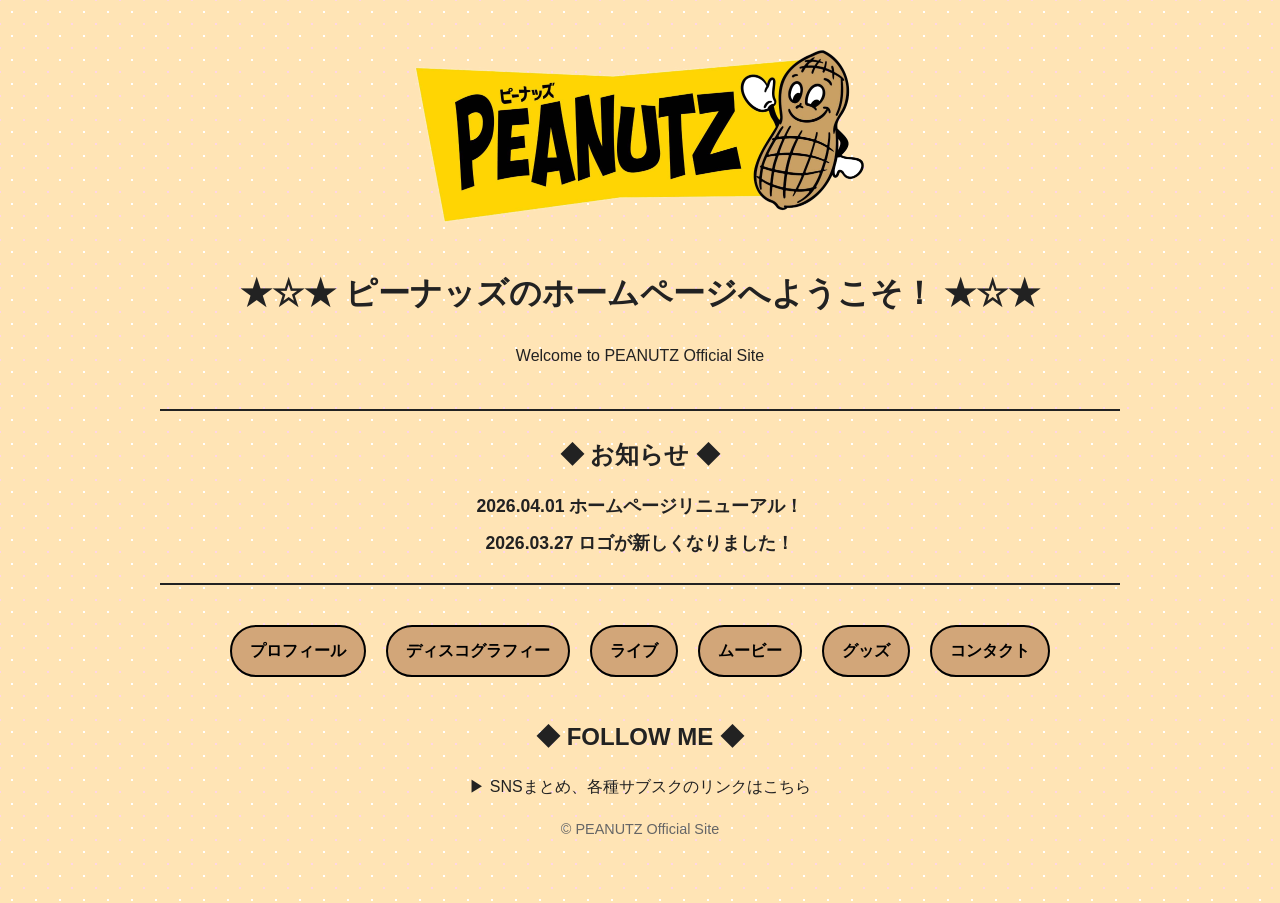
==== index.html @ c2abbd54 "微修正" ====
<!DOCTYPE html>
<html lang="ja">

<head>
  <meta charset="UTF-8">
  <meta name="viewport" content="width=1100">
  <meta name="google-site-verification" content="HDPsCNCHBe6QCQobFseq0gAJ0mNy3fwJP21cD7uNkyo">
  <title>ピーナッズオフィシャルサイト</title>
  <link rel="stylesheet" href="style.css">
</head>

<body>
  <div class="container">
    <header class="hero">
      <img src="img/logo_touka.png" alt="ピーナッズ" class="hero-image">
      <h1 class="welcome-text">★☆★ ピーナッズのホームページへようこそ！ ★☆★</h1>
      <p class="sub-title">Welcome to PEANUTZ Official Site</p>
    </header>

    <section class="news">
      <h3 class="section-title">◆ お知らせ ◆</h2>
        <ul class="news-list">
          <li>2026.04.01 ホームページリニューアル！</li>
          <li>2026.03.27 ロゴが新しくなりました！</li>
        </ul>
    </section>

    <nav class="nav">
      <a href="about.html">プロフィール</a>
      <a href="disc.html">ディスコグラフィー</a>
      <a href="live.html">ライブ</a>
      <a href="https://www.youtube.com/channel/UCRAPForsIBq1KLU4hh_5IJQ" target="_blank"
        rel="noopener noreferrer">ムービー</a>
      <a href="goods.html">グッズ</a>
      <a href="mailto:peanutz.official@gmail.com">コンタクト</a>
    </nav>

    <section class="message-box">
      <h2 class="section-title">◆ FOLLOW ME ◆</h2>
      <p>
        <a href="https://lit.link/peanutz" target="_blank" rel="noopener noreferrer">
          ▶ SNSまとめ、各種サブスクのリンクはこちら
        </a>
      </p>
    </section>

    <footer class="footer">
      <p>&copy; PEANUTZ Official Site</p>
    </footer>

  </div>
</body>

</html>
---- style.css ----
* {
  box-sizing: border-box;
}

body {
  margin: 0;
  font-family: "Hiragino Kaku Gothic ProN", "Yu Gothic", "Meiryo", sans-serif;
  /* background: #fffdf8; */
  background: #ffe4b5;
  background-image:
    radial-gradient(#ffffff 1px, transparent 1px),
    radial-gradient(#ffd6e7 1px, transparent 1px);
  background-size: 24px 24px;
  background-position: 0 0, 12px 12px;
  color: #222;
  line-height: 1.7;
}

a {
  color: #222;
  text-decoration: none;
  transition: opacity 0.2s ease;
}

a:hover {
  opacity: 0.7;
}

.container {
  max-width: 1000px;
  margin: 0 auto;
  padding: 32px 20px 48px;
  text-align: center;
}

.hero {
  margin-bottom: 40px;
}

.hero-image {
  width: 100%;
  max-width: 500px;
  height: auto;
  display: block;
  margin: 0 auto 24px;
}

.site-title {
  margin: 0;
  font-size: clamp(2rem, 3vw, 3.5rem);
  font-style: italic;
  font-weight: 700;
  color: #111;
}

.news {
  margin-bottom: 40px;
  padding: 24px;
  border-top: 2px solid #222;
  border-bottom: 2px solid #222;
}

.section-title {
  margin: 0 0 16px;
  font-size: 1.5rem;
}

.news-list {
  list-style: none;
  padding: 0;
  margin: 0;
  font-size: 1.1rem;
  font-weight: 700;
}

.news-list li+li {
  margin-top: 8px;
}

.nav {
  display: flex;
  flex-wrap: wrap;
  justify-content: center;
  gap: 12px 20px;
  margin-bottom: 40px;
}

.nav a {
  display: inline-block;
  padding: 10px 18px;
  border-radius: 999px;
  background: #d2a679;
  color: #000;
  border: 2px solid #000;
  font-weight: 700;
}

.footer {
  font-size: 0.9rem;
  color: #666;
}

.profile-box {
  width: 86%;
  margin: 0 auto 30px;
  padding: 20px;
  border: 3px solid #000000;
  background: #fff3d1;
}

.profile-image {
  display: block;
  width: 400px;
  max-width: 100%;
  height: auto;
  margin: 0 auto 20px;
  border: 4px solid #000000;
  background: #ffffff;
}

.profile-text {
  font-size: 18px;
  font-weight: bold;
  line-height: 1.8;
}

.back-home {
  margin: 30px 0;
  text-align: center;
}

.back-home a {
  display: inline-block;
  padding: 8px 16px;
  font-weight: bold;
  border: 2px solid #000000;
  border-radius: 999px;
  background: #fff3d1;
}

.shop-box {
  width: 86%;
  margin: 0 auto 30px;
  padding: 16px;
  border: 3px solid #000000;
  background: #fff3d1;
}

.shop-list a {
  display: inline-block;
  margin: 4px 6px;
}

.shop-list .no-link {
  color: #999999;
  text-decoration: none;
  cursor: default;
}

.shop-list a:not(.no-link):hover {
  color: #ff3300;
  background-color: #ffff99;
}


.disc-box {
  width: 86%;
  margin: 0 auto;
}

.disc-item {
  display: flex;
  gap: 20px;
  align-items: flex-start;
  margin-bottom: 30px;
  padding: 16px;
  border: 3px solid #000000;
  background: #fff3d1;
}

.disc-left {
  width: 250px;
  text-align: center;
  flex-shrink: 0;
}

.disc-left img {
  width: 128px;
  height: 128px;
  border: 3px solid #000000;
  display: block;
  margin: 0 auto 8px;
  background: #fff3d1;;
}

.disc-title {
  font-weight: bold;
  font-size: 16px;
  line-height: 1.5;
}

.disc-right {
  flex: 1;
  text-align: left;
}

.price {
  font-weight: bold;
  font-size: 18px;
  margin: 0 0 10px;
}

.sold {
  color: red;
}

.disc-right ol {
  margin: 0;
  padding-left: 20px;
}

.live-box {
  width: 86%;
  margin: 0 auto;
}

.live-item {
  display: flex;
  gap: 20px;
  align-items: flex-start;
  margin-bottom: 30px;
  padding: 16px;
  border: 3px solid #000000;
  background: #fff3d1;;
}

.live-left {
  width: 250px;
  text-align: center;
  flex-shrink: 0;
}

.live-left img {
  width: 128px;
  height: 128px;
  border: 3px solid #000000;
  display: block;
  margin: 0 auto 8px;
}

.live-title {
  font-weight: bold;
}

.live-right {
  text-align: left;
  flex: 1;
}

.live-right p {
  margin: 4px 0;
}

.live-right ul {
  margin: 10px 0 0;
  padding-left: 20px;
}

.goods-box {
  width: 86%;
  margin: 0 auto;
}

.goods-item {
  display: flex;
  gap: 20px;
  align-items: flex-start;
  margin-bottom: 30px;
  padding: 16px;
  border: 3px solid #000000;
  background: #fff3d1;
}

.goods-left {
  width: 250px;
  text-align: center;
  flex-shrink: 0;
}

.goods-left img {
  width: 128px;
  height: 128px;
  border: 3px solid #000000;
  display: block;
  margin: 0 auto 8px;
  background: #fff3d1;;
}

.goods-title {
  font-weight: bold;
  font-size: 16px;
  line-height: 1.5;
}

.goods-right {
  flex: 1;
  text-align: left;
}

.goods-text {
  margin: 0 0 12px;
}

.goods-right .price {
  margin: 0;
}

.new {
  color: red;
  font-weight: bold;
}

.profile-name {
  margin: 0 0 16px;
  font-size: 26px;
  font-weight: bold;
}


.history-item:last-child {
  border-bottom: none;
}

.history-content p {
  margin: 0 0 6px;
}

.history-content p:last-child {
  margin-bottom: 0;
}

.history-box {
  width: 86%;
  margin: 0 auto 28px;
  padding: 16px 20px;
  border: 3px solid #000000;
  background: #fff3d1;;
  text-align: center;
}

.history-item {
  display: flex;
  gap: 20px;
  align-items: flex-start;
  padding: 14px 0;
  border-bottom: 1px dashed #999999;
  justify-content: center;
}

.history-date {
  width: 130px;
  font-weight: bold;
  color: #ff3399;
  text-align: right;
}

.history-content {
  width: 500px;
  text-align: left;
}
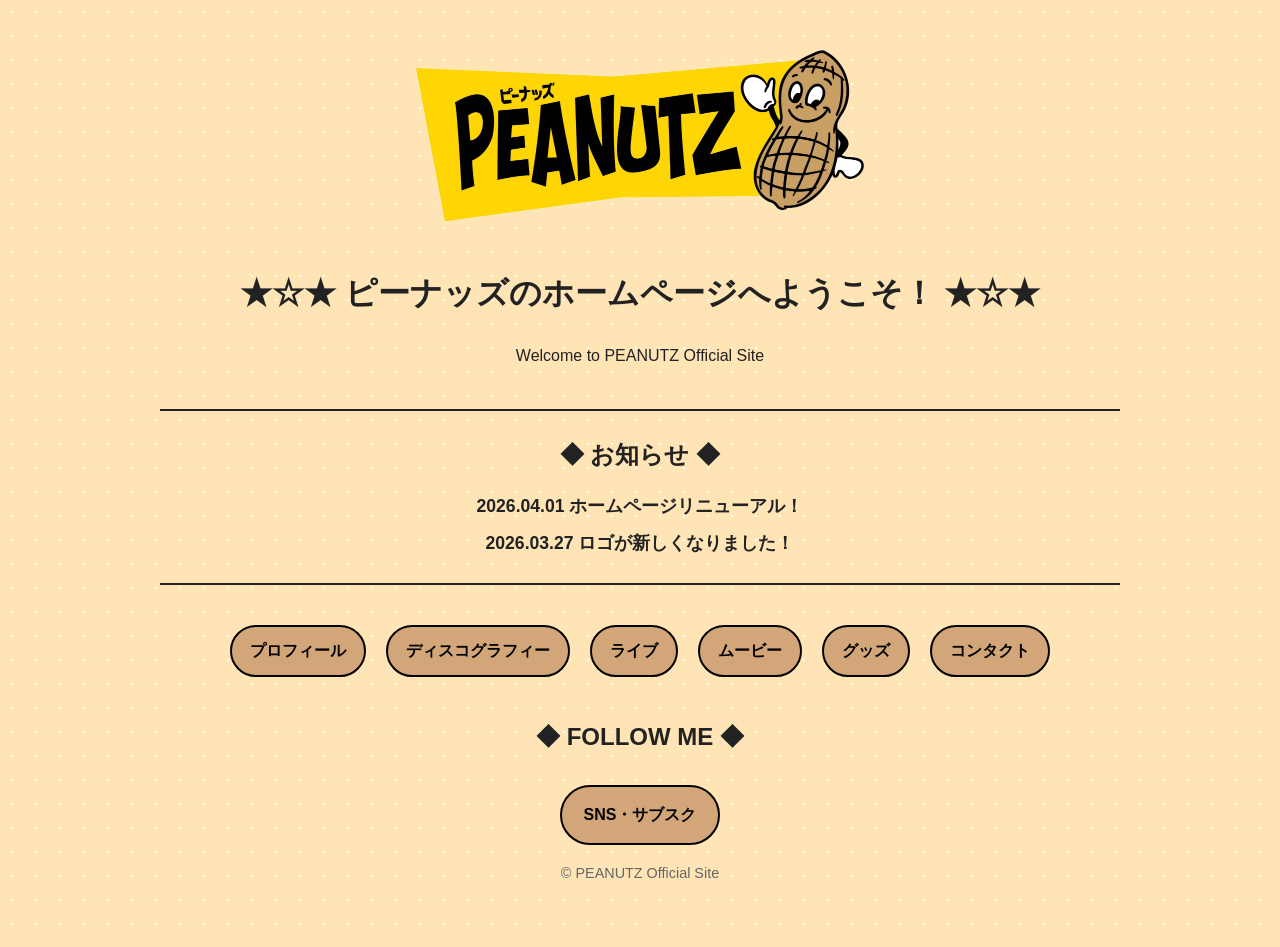
==== commit 005e3680: "サブスクSNSの部分をより分かりやすく" ====
--- a/index.html
+++ b/index.html
@@ -3,7 +3,8 @@
 
 <head>
   <meta charset="UTF-8">
-  <meta name="viewport" content="width=1100">
+  <meta name="viewport" content="width=device-width, initial-scale=1.0">
+  <meta name="description" content="ピーナッズ（PEANUTZ）オフィシャルサイト。プロフィール、ライブ情報、ディスコグラフィー、グッズ、SNSリンクを掲載中。">
   <meta name="google-site-verification" content="HDPsCNCHBe6QCQobFseq0gAJ0mNy3fwJP21cD7uNkyo">
   <title>ピーナッズオフィシャルサイト</title>
   <link rel="stylesheet" href="style.css">
@@ -18,7 +19,7 @@
     </header>
 
     <section class="news">
-      <h3 class="section-title">◆ お知らせ ◆</h2>
+      <h2 class="section-title">◆ お知らせ ◆</h2>
         <ul class="news-list">
           <li>2026.04.01 ホームページリニューアル！</li>
           <li>2026.03.27 ロゴが新しくなりました！</li>
@@ -38,9 +39,9 @@
     <section class="message-box">
       <h2 class="section-title">◆ FOLLOW ME ◆</h2>
       <p>
-        <a href="https://lit.link/peanutz" target="_blank" rel="noopener noreferrer">
-          ▶ SNSまとめ、各種サブスクのリンクはこちら
-        </a>
+        <a href="https://lit.link/peanutz" target="_blank" rel="noopener noreferrer" class="cta-button">
+  SNS・サブスク
+</a>
       </p>
     </section>
 
--- a/style.css
+++ b/style.css
@@ -95,6 +95,16 @@
   font-weight: 700;
 }
 
+.nav a:hover {
+  transform: translateY(2px);
+  box-shadow: 1px 1px 0 #000;
+}
+
+.nav a:active {
+  transform: translateY(4px);
+  box-shadow: 0 0 0 #000;
+}
+
 .footer {
   font-size: 0.9rem;
   color: #666;
@@ -122,6 +132,8 @@
   font-size: 18px;
   font-weight: bold;
   line-height: 1.8;
+  text-align: left;
+  line-break: strict;
 }
 
 .back-home {
@@ -136,6 +148,16 @@
   border: 2px solid #000000;
   border-radius: 999px;
   background: #fff3d1;
+}
+
+.back-home a:hover {
+  transform: translateY(2px);
+  box-shadow: 1px 1px 0 #000;
+}
+
+.back-home a:active {
+  transform: translateY(4px);
+  box-shadow: 0 0 0 #000;
 }
 
 .shop-box {
@@ -190,7 +212,8 @@
   border: 3px solid #000000;
   display: block;
   margin: 0 auto 8px;
-  background: #fff3d1;;
+  background: #fff3d1;
+  ;
 }
 
 .disc-title {
@@ -231,7 +254,8 @@
   margin-bottom: 30px;
   padding: 16px;
   border: 3px solid #000000;
-  background: #fff3d1;;
+  background: #fff3d1;
+  ;
 }
 
 .live-left {
@@ -293,7 +317,8 @@
   border: 3px solid #000000;
   display: block;
   margin: 0 auto 8px;
-  background: #fff3d1;;
+  background: #fff3d1;
+  ;
 }
 
 .goods-title {
@@ -344,7 +369,8 @@
   margin: 0 auto 28px;
   padding: 16px 20px;
   border: 3px solid #000000;
-  background: #fff3d1;;
+  background: #fff3d1;
+  ;
   text-align: center;
 }
 
@@ -367,4 +393,190 @@
 .history-content {
   width: 500px;
   text-align: left;
+}
+
+.no-break {
+  white-space: nowrap;
+}
+
+.cta-button {
+  display: inline-block;
+  margin-top: 12px;
+  padding: 14px 22px;
+  font-weight: bold;
+  font-size: 16px;
+  color: #000;
+  background: #d2a679;
+  border: 2px solid #000;
+  border-radius: 999px;
+  text-decoration: none;
+  /* box-shadow: 3px 3px 0 #000; */
+  transition: all 0.2s ease;
+}
+
+.cta-button:hover {
+  transform: translateY(2px);
+  box-shadow: 1px 1px 0 #000;
+}
+
+.cta-button:active {
+  transform: translateY(4px);
+  box-shadow: 0 0 0 #000;
+}
+
+@media (max-width: 768px) {
+  body {
+    font-size: 15px;
+    line-height: 1.6;
+  }
+
+  .container {
+    padding: 20px 12px 32px;
+  }
+
+  .hero {
+    margin-bottom: 28px;
+  }
+
+  .hero-image {
+    max-width: 320px;
+    margin: 0 auto 16px;
+  }
+
+  .site-title {
+    font-size: clamp(1.4rem, 5vw, 3rem);
+    white-space: nowrap;
+  }
+
+  .welcome-text {
+    line-height: 1.5;
+    margin: 0 0 8px;
+    white-space: nowrap;
+    font-size: clamp(12px, 4vw, 24px);
+  }
+
+  .sub-title {
+    font-size: 0.95rem;
+  }
+
+  .news {
+    margin-bottom: 28px;
+    padding: 16px 12px;
+  }
+
+  .section-title {
+    font-size: 1.2rem;
+    margin-bottom: 12px;
+  }
+
+  .news-list {
+    font-size: 1rem;
+  }
+
+  .nav {
+    flex-direction: column;
+    gap: 10px;
+    margin-bottom: 28px;
+  }
+
+  .nav a {
+    width: 100%;
+    max-width: 320px;
+    margin: 0 auto;
+    padding: 12px 16px;
+  }
+
+  .profile-box,
+  .shop-box,
+  .disc-box,
+  .live-box,
+  .goods-box,
+  .history-box {
+    width: 100%;
+  }
+
+  .profile-box,
+  .shop-box,
+  .history-box {
+    padding: 14px 12px;
+  }
+
+  .profile-image {
+    width: 100%;
+    max-width: 280px;
+  }
+
+  .profile-text {
+    font-size: 15px;
+    line-height: 1.7;
+  }
+
+  .profile-name {
+    font-size: 22px;
+  }
+
+  .disc-item,
+  .live-item,
+  .goods-item,
+  .history-item {
+    flex-direction: column;
+    gap: 12px;
+    padding: 12px;
+  }
+
+  .disc-left,
+  .live-left,
+  .goods-left,
+  .history-date,
+  .history-content {
+    width: 100%;
+    text-align: center;
+  }
+
+  .disc-left img,
+  .live-left img,
+  .goods-left img {
+    width: 120px;
+    height: 120px;
+  }
+
+  .disc-right,
+  .live-right,
+  .goods-right,
+  .history-content {
+    text-align: left;
+  }
+
+  .disc-right ol,
+  .live-right ul {
+    padding-left: 18px;
+  }
+
+  .price {
+    font-size: 16px;
+  }
+
+  .history-item {
+    justify-content: flex-start;
+    align-items: flex-start;
+  }
+
+  .history-date {
+    text-align: left;
+    margin-bottom: 4px;
+  }
+
+  .back-home a {
+    width: 100%;
+    max-width: 280px;
+  }
+
+  .cta-button {
+    width: 100%;
+    max-width: 320px;
+    text-align: center;
+    font-size: 15px;
+    padding: 16px;
+  }
+
 }
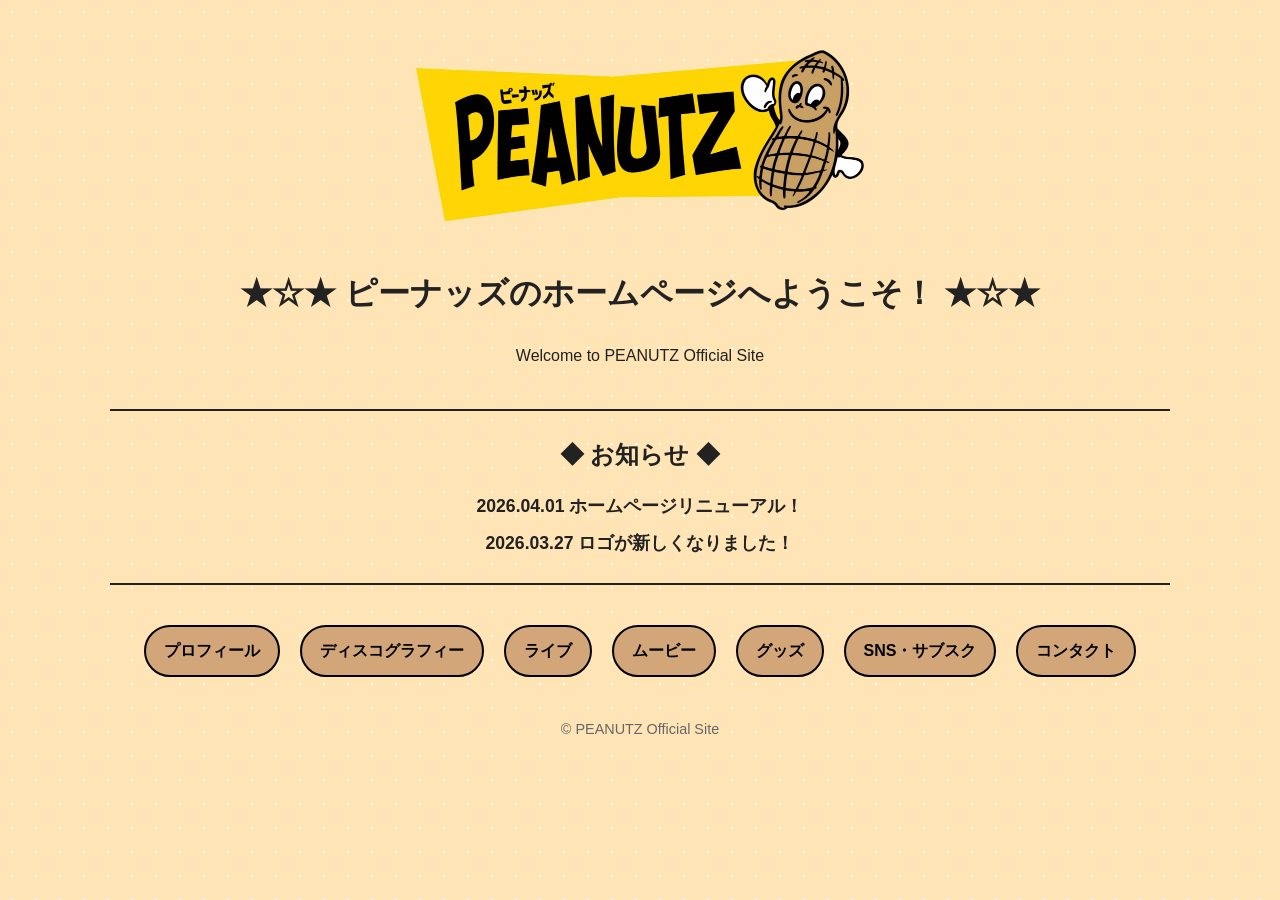
==== commit ac705cff: "SNSサブスクをメニューの1個に" ====
--- a/index.html
+++ b/index.html
@@ -20,29 +20,21 @@
 
     <section class="news">
       <h2 class="section-title">◆ お知らせ ◆</h2>
-        <ul class="news-list">
-          <li>2026.04.01 ホームページリニューアル！</li>
-          <li>2026.03.27 ロゴが新しくなりました！</li>
-        </ul>
+      <ul class="news-list">
+        <li>2026.04.01 ホームページリニューアル！</li>
+        <li>2026.03.27 ロゴが新しくなりました！</li>
+      </ul>
     </section>
 
     <nav class="nav">
       <a href="about.html">プロフィール</a>
       <a href="disc.html">ディスコグラフィー</a>
       <a href="live.html">ライブ</a>
-      <a href="https://www.youtube.com/channel/UCRAPForsIBq1KLU4hh_5IJQ" target="_blank"
-        rel="noopener noreferrer">ムービー</a>
+      <a href="https://www.youtube.com/channel/UCRAPForsIBq1KLU4hh_5IJQ" target="_blank" rel="noopener noreferrer">ムービー</a>
       <a href="goods.html">グッズ</a>
+      <a href="https://lit.link/peanutz" target="_blank" rel="noopener noreferrer">SNS・サブスク</a>
       <a href="mailto:peanutz.official@gmail.com">コンタクト</a>
     </nav>
-
-    <section class="message-box">
-      <h2 class="section-title">◆ FOLLOW ME ◆</h2>
-      <p>
-        <a href="https://lit.link/peanutz" target="_blank" rel="noopener noreferrer" class="cta-button">
-  SNS・サブスク
-</a>
-      </p>
     </section>
 
     <footer class="footer">
--- a/style.css
+++ b/style.css
@@ -27,7 +27,7 @@
 }
 
 .container {
-  max-width: 1000px;
+  max-width: 1100px;
   margin: 0 auto;
   padding: 32px 20px 48px;
   text-align: center;
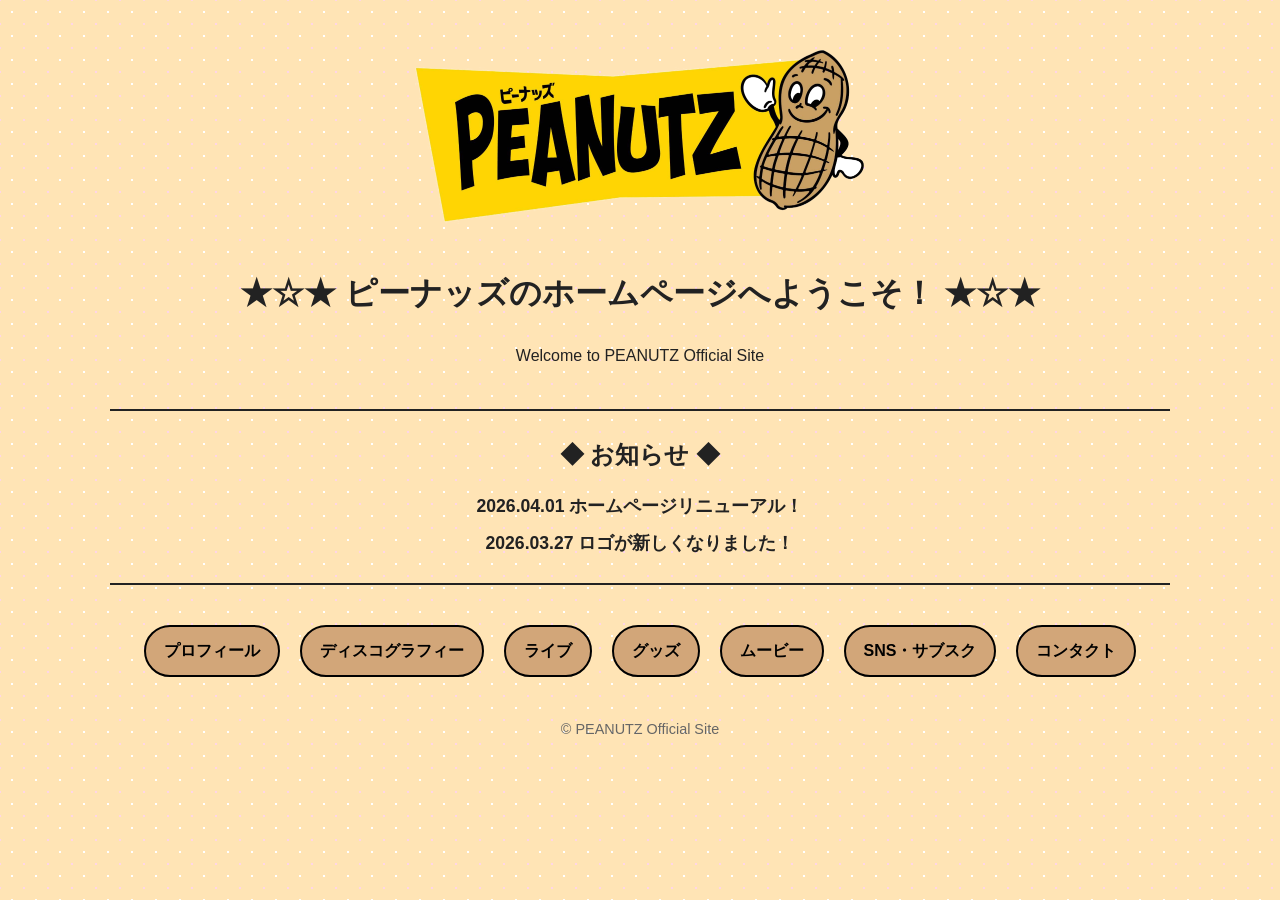
==== commit 4459f3ae: "順番変更" ====
--- a/index.html
+++ b/index.html
@@ -30,8 +30,8 @@
       <a href="about.html">プロフィール</a>
       <a href="disc.html">ディスコグラフィー</a>
       <a href="live.html">ライブ</a>
+      <a href="goods.html">グッズ</a>
       <a href="https://www.youtube.com/channel/UCRAPForsIBq1KLU4hh_5IJQ" target="_blank" rel="noopener noreferrer">ムービー</a>
-      <a href="goods.html">グッズ</a>
       <a href="https://lit.link/peanutz" target="_blank" rel="noopener noreferrer">SNS・サブスク</a>
       <a href="mailto:peanutz.official@gmail.com">コンタクト</a>
     </nav>
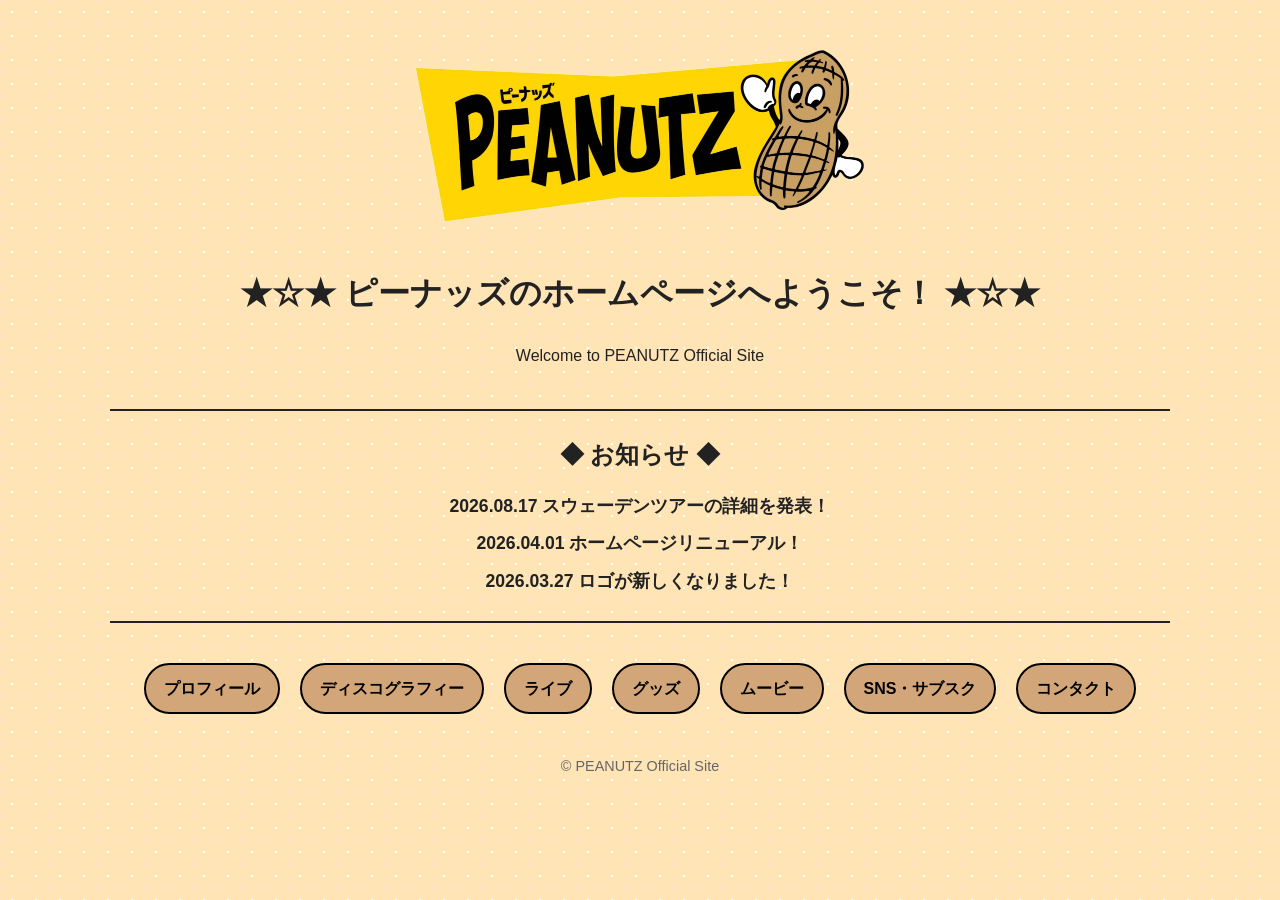
==== commit 654cd415: "トップページに情報追加" ====
--- a/index.html
+++ b/index.html
@@ -5,8 +5,7 @@
   <meta charset="UTF-8">
   <meta name="viewport" content="width=device-width, initial-scale=1.0">
   <meta name="description" content="ピーナッズ（PEANUTZ）オフィシャルサイト。プロフィール、ライブ情報、ディスコグラフィー、グッズ、SNSリンクを掲載中。">
-  <meta name="google-site-verification" content="HDPsCNCHBe6QCQobFseq0gAJ0mNy3fwJP21cD7uNkyo">
-  <title>ピーナッズオフィシャルサイト</title>
+  <title>ピーナッズ（PEANUTZ）公式サイト｜ライブ・音源・グッズ情報</title>
   <link rel="stylesheet" href="style.css">
 </head>
 
@@ -21,6 +20,7 @@
     <section class="news">
       <h2 class="section-title">◆ お知らせ ◆</h2>
       <ul class="news-list">
+        <li>2026.08.17 スウェーデンツアーの詳細を発表！</li>
         <li>2026.04.01 ホームページリニューアル！</li>
         <li>2026.03.27 ロゴが新しくなりました！</li>
       </ul>
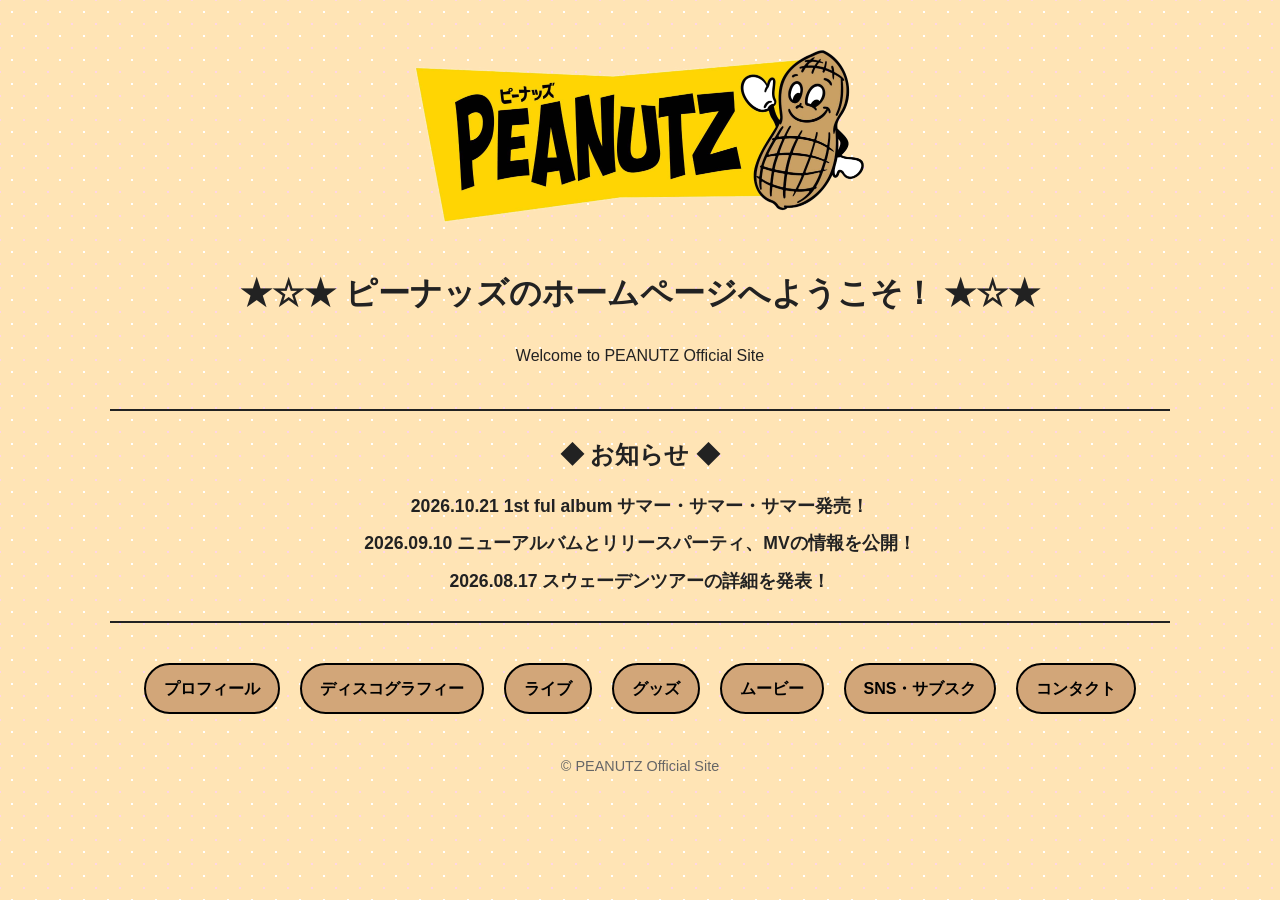
==== commit d32d49fb: "ライブ情報、リリース情報追加" ====
--- a/index.html
+++ b/index.html
@@ -20,9 +20,9 @@
     <section class="news">
       <h2 class="section-title">◆ お知らせ ◆</h2>
       <ul class="news-list">
+        <li>2026.10.21 1st ful album サマー・サマー・サマー発売！</li>
+        <li>2026.09.10 ニューアルバムとリリースパーティ、MVの情報を公開！</li>
         <li>2026.08.17 スウェーデンツアーの詳細を発表！</li>
-        <li>2026.04.01 ホームページリニューアル！</li>
-        <li>2026.03.27 ロゴが新しくなりました！</li>
       </ul>
     </section>
 
